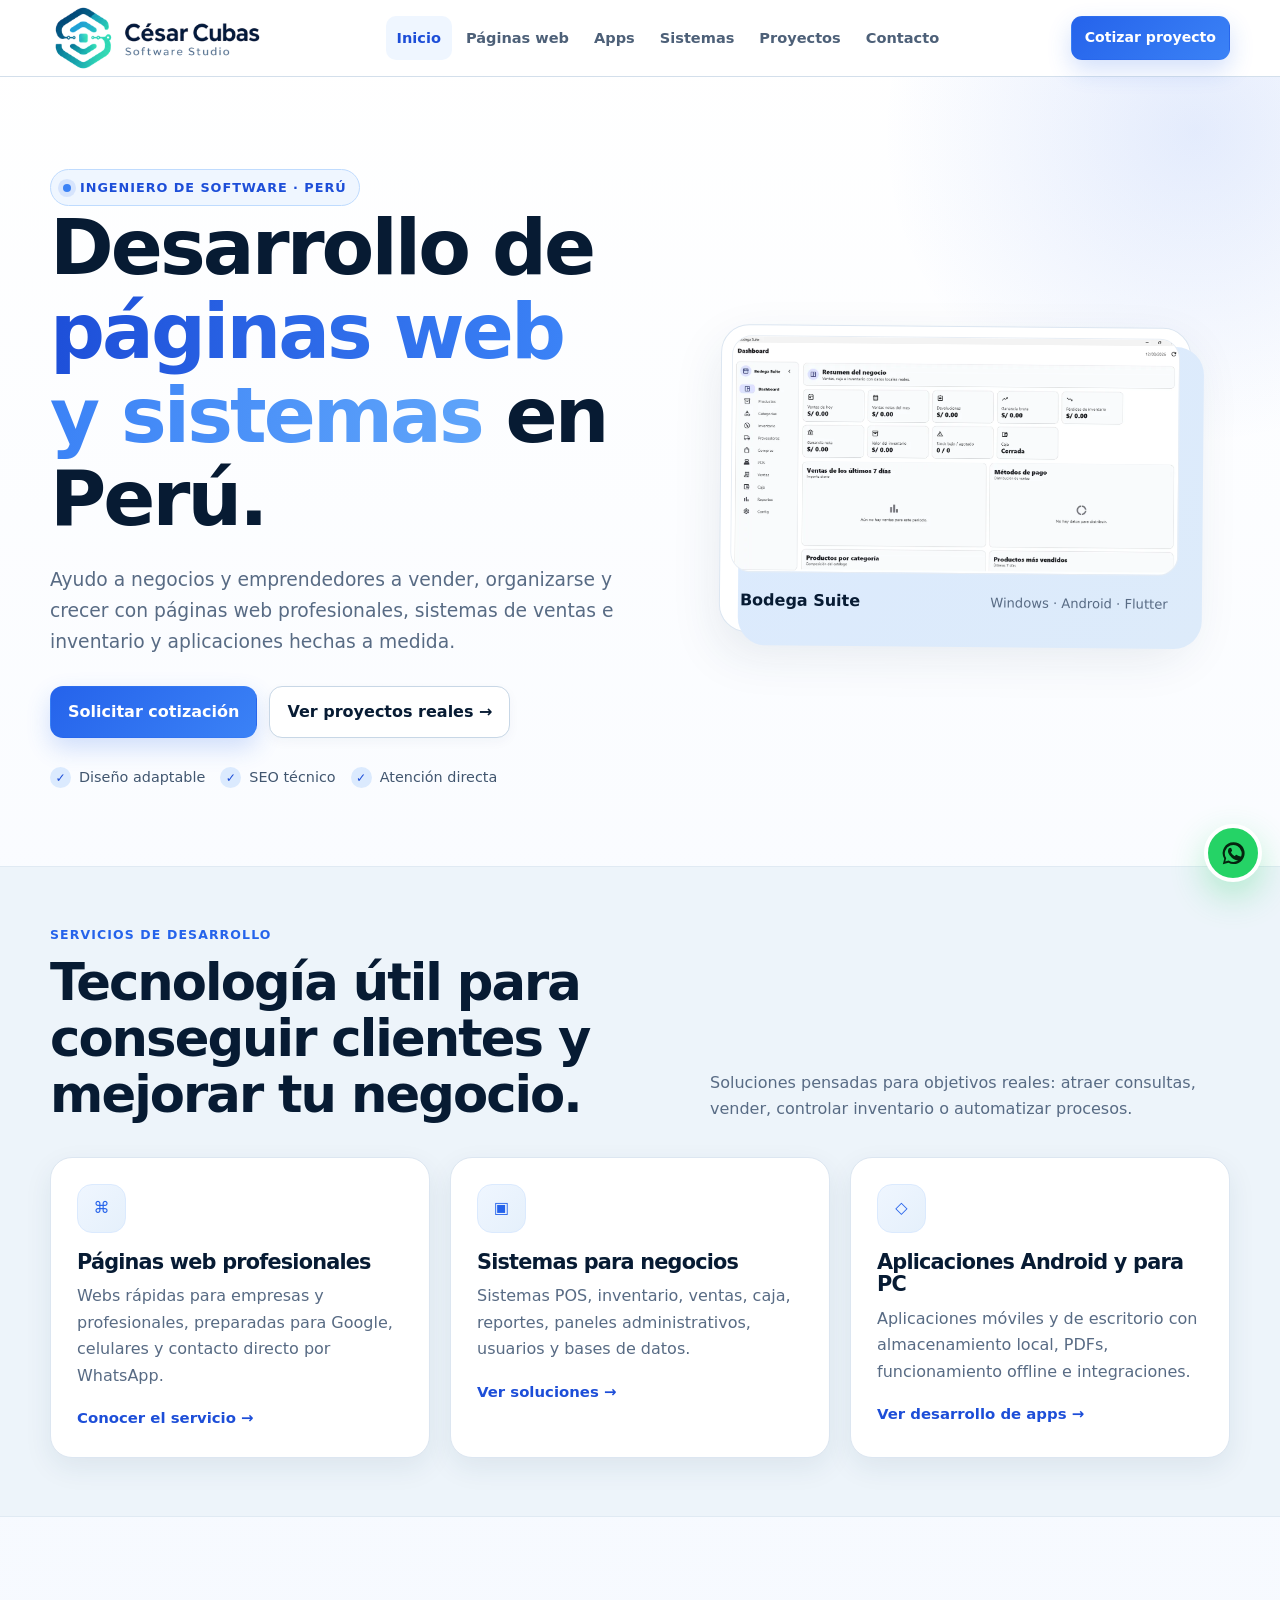
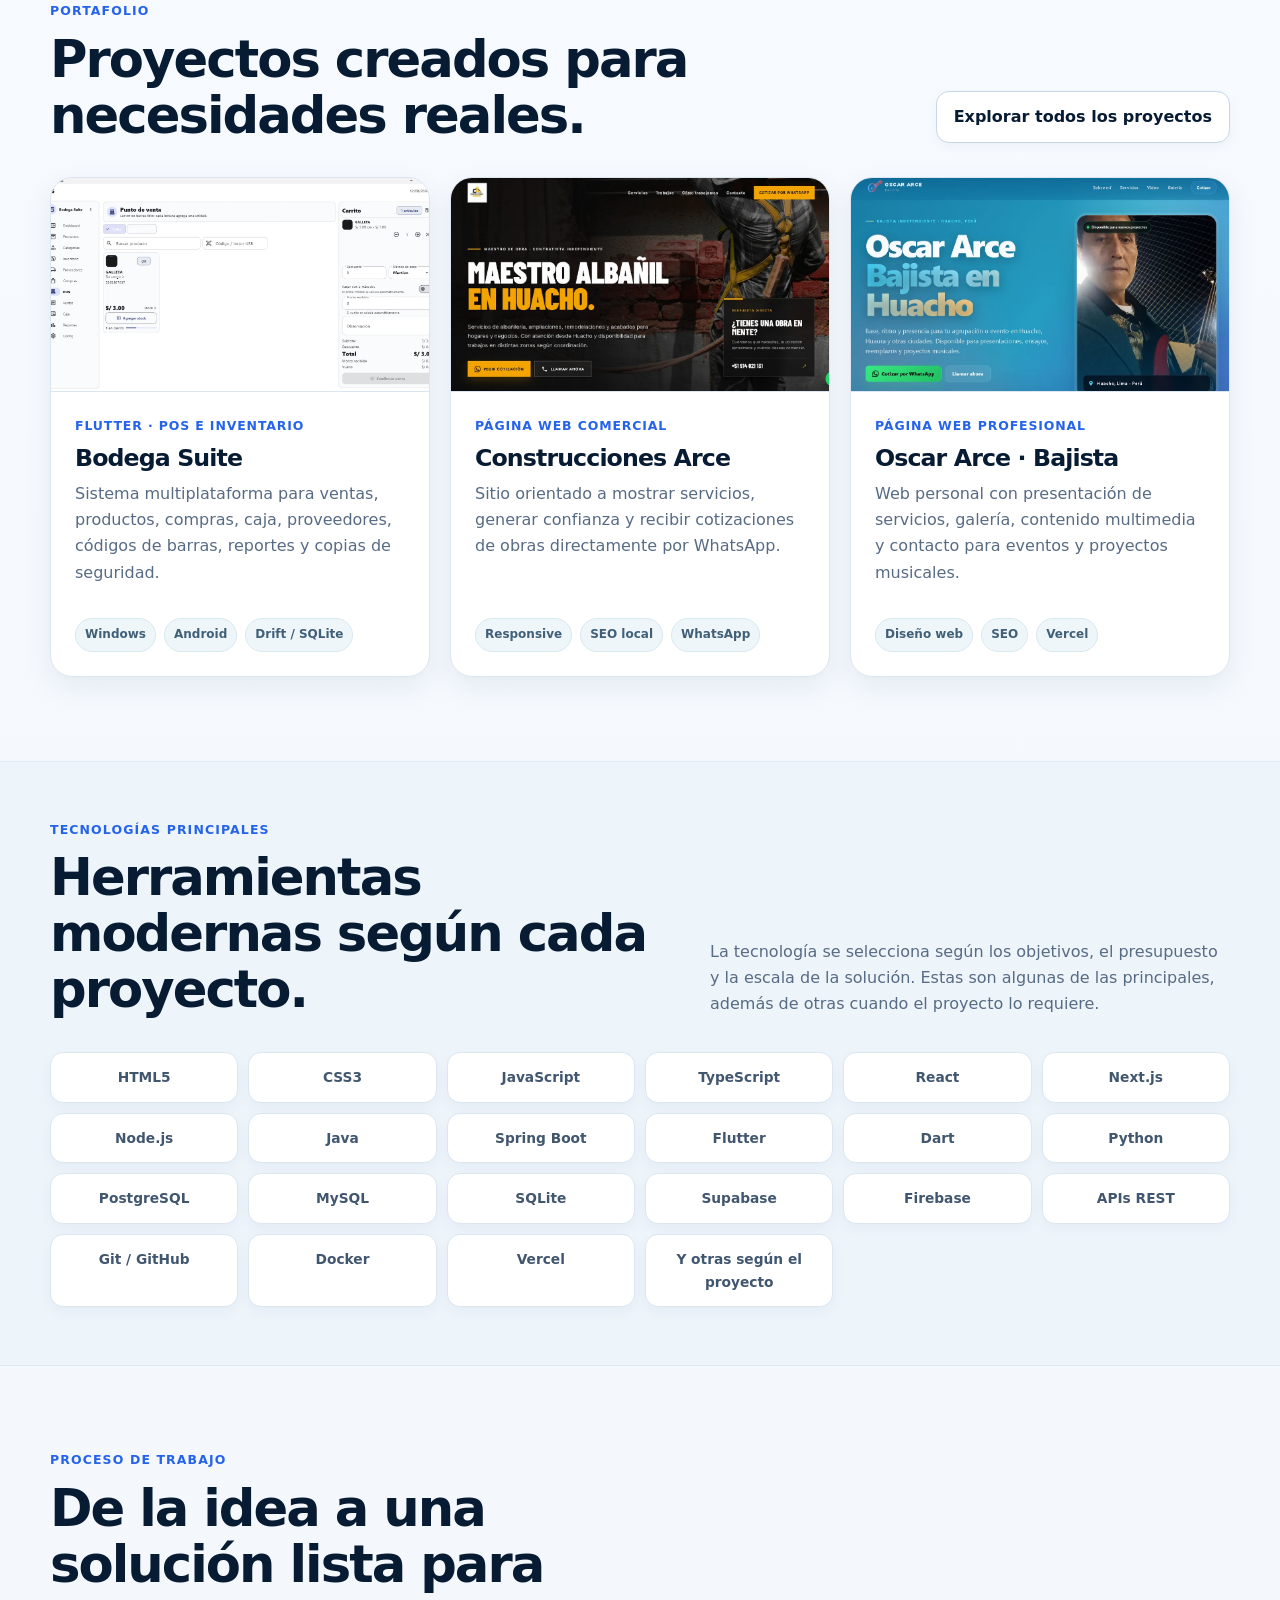
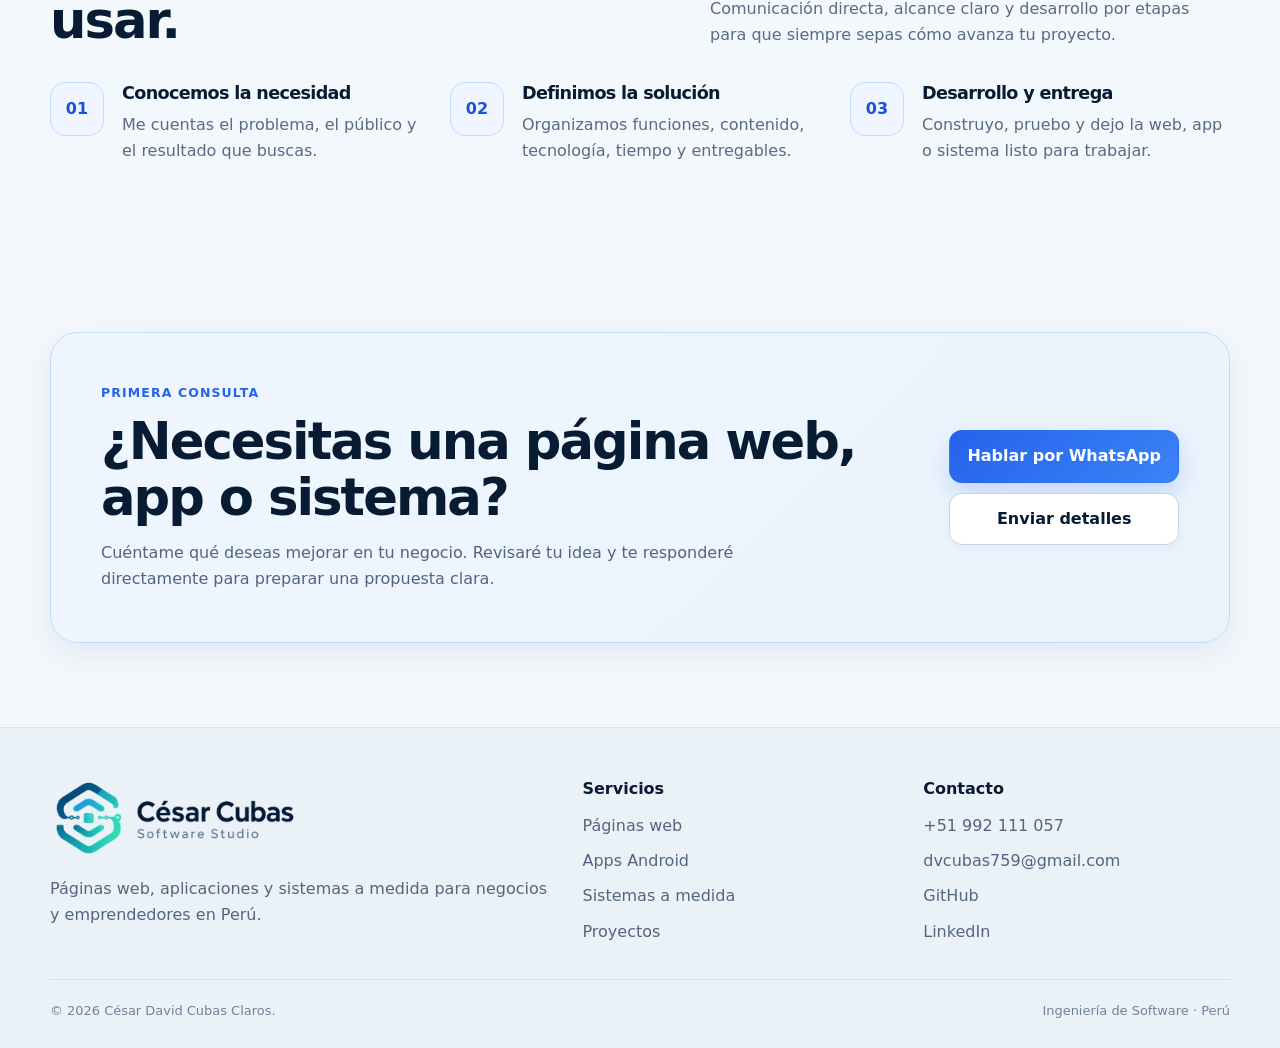
==== index.html @ 5ee5ed20 "Publicar sitio web de César Cubas" ====
<!doctype html>
<html lang="es-PE">
<head>
  <meta charset="utf-8">
  <meta name="viewport" content="width=device-width,initial-scale=1">
  <title>Desarrollo de Páginas Web y Sistemas en Perú | César Cubas</title>
  <meta name="description" content="Ingeniero de Software en Perú. Desarrollo páginas web profesionales, sistemas de ventas e inventario y aplicaciones Android para negocios y emprendedores.">
  <meta name="author" content="César David Cubas Claros">
  <meta name="robots" content="index,follow,max-image-preview:large,max-snippet:-1,max-video-preview:-1">
  <link rel="canonical" href="https://cesar-cubas-dev.vercel.app/">
  <link rel="icon" href="assets/brand/favicon.png" type="image/png" sizes="512x512"><link rel="apple-touch-icon" href="assets/brand/favicon.png">
  <link rel="manifest" href="site.webmanifest">
  <meta name="theme-color" content="#ffffff">
  <meta property="og:type" content="website">
  <meta property="og:locale" content="es_PE">
  <meta property="og:title" content="Desarrollo de Páginas Web y Sistemas en Perú | César Cubas">
  <meta property="og:description" content="Páginas web, sistemas empresariales y apps creadas por un Ingeniero de Software en Perú. Conoce proyectos reales y solicita una cotización.">
  <meta property="og:url" content="https://cesar-cubas-dev.vercel.app/">
  <meta property="og:image" content="https://cesar-cubas-dev.vercel.app/assets/brand/cesar-cubas-social.jpg">
  <meta property="og:image:alt" content="César Cubas, Ingeniero de Software especializado en páginas web, apps y sistemas">
  <meta name="twitter:card" content="summary_large_image">
  <meta name="twitter:title" content="Desarrollo Web y Sistemas en Perú | César Cubas">
  <meta name="twitter:description" content="Soluciones web, móviles y sistemas a medida para negocios en Perú.">
  <meta name="twitter:image" content="https://cesar-cubas-dev.vercel.app/assets/brand/cesar-cubas-social.jpg">
  <link rel="stylesheet" href="assets/styles.css">
  <script type="application/ld+json">
  {
    "@context":"https://schema.org",
    "@graph":[
      {
        "@type":"Person",
        "@id":"https://cesar-cubas-dev.vercel.app/#person",
        "name":"César David Cubas Claros",
        "url":"https://cesar-cubas-dev.vercel.app/",
        "jobTitle":"Ingeniero de Software",
        "email":"mailto:dvcubas759@gmail.com",
        "telephone":"+51 992 111 057",
        "sameAs":["https://github.com/cesar00934","https://www.linkedin.com/in/cesar-cubas09","https://www.tiktok.com/@cesarcubas5374"],
        "knowsAbout":["Desarrollo de páginas web","Ingeniería de software","Flutter","Android","Sistemas de inventario","Sistemas POS","Next.js","Java","Spring Boot","Bases de datos","SEO técnico"]
      },
      {
        "@type":"ProfessionalService",
        "@id":"https://cesar-cubas-dev.vercel.app/#service",
        "name":"César Cubas · Ingeniería de Software",
        "url":"https://cesar-cubas-dev.vercel.app/",
        "logo":"https://cesar-cubas-dev.vercel.app/assets/brand/favicon.png",
        "telephone":"+51 992 111 057",
        "email":"dvcubas759@gmail.com",
        "areaServed":{"@type":"Country","name":"Perú"},
        "founder":{"@id":"https://cesar-cubas-dev.vercel.app/#person"},
        "serviceType":["Desarrollo de páginas web","Software a medida","Sistemas de ventas e inventario","Aplicaciones Android"]
      },
      {
        "@type":"WebSite",
        "@id":"https://cesar-cubas-dev.vercel.app/#website",
        "url":"https://cesar-cubas-dev.vercel.app/",
        "name":"César Cubas · Ingeniero de Software",
        "inLanguage":"es-PE",
        "publisher":{"@id":"https://cesar-cubas-dev.vercel.app/#person"}
      }
    ]
  }
  </script>
</head>
<body>
  <a class="skip" href="#contenido">Saltar al contenido</a>
  <header class="site-header">
    <div class="container nav">
      <a class="brand" href="index.html" aria-label="César Cubas, inicio"><img class="brand-logo" src="assets/brand/cesar-cubas-software-studio.png" width="640" height="214" alt="César Cubas Software Studio"></a>
      <nav class="nav-links" aria-label="Principal">
        <a href="index.html" aria-current="page">Inicio</a><a href="desarrollo-paginas-web/index.html">Páginas web</a><a href="desarrollo-apps-android/index.html">Apps</a><a href="software-a-medida/index.html">Sistemas</a><a href="portafolio/index.html">Proyectos</a><a href="contacto/index.html">Contacto</a>
      </nav>
      <div class="nav-cta">
        <a class="btn btn-primary btn-sm" href="https://wa.me/51992111057?text=Hola%20C%C3%A9sar%2C%20quiero%20cotizar%20una%20p%C3%A1gina%20web%20o%20sistema." target="_blank" rel="noopener">Cotizar proyecto</a>
        <button class="menu-btn" data-menu aria-label="Abrir menú" aria-expanded="false">☰</button>
      </div>
    </div>
  </header>
  <main id="contenido">
    <section class="hero">
      <div class="container hero-grid">
        <div>
          <div class="eyebrow"><span class="dot"></span> Ingeniero de Software · Perú</div>
          <h1>Desarrollo de <span>páginas web y sistemas</span> en Perú.</h1>
          <p class="hero-copy">Ayudo a negocios y emprendedores a vender, organizarse y crecer con páginas web profesionales, sistemas de ventas e inventario y aplicaciones hechas a medida.</p>
          <div class="hero-actions">
            <a class="btn btn-primary" href="https://wa.me/51992111057?text=Hola%20C%C3%A9sar%2C%20quiero%20cotizar%20una%20p%C3%A1gina%20web%20o%20sistema." target="_blank" rel="noopener">Solicitar cotización</a>
            <a class="btn btn-secondary" href="portafolio/index.html">Ver proyectos reales →</a>
          </div>
          <div class="trust-row"><span class="trust-item"><i class="check">✓</i> Diseño adaptable</span><span class="trust-item"><i class="check">✓</i> SEO técnico</span><span class="trust-item"><i class="check">✓</i> Atención directa</span></div>
        </div>
        <figure class="hero-showcase">
          <img src="assets/proyectos/bodega-suite-dashboard.webp" width="1400" height="742" alt="Dashboard de Bodega Suite, sistema POS e inventario creado por César Cubas" fetchpriority="high">
          <figcaption class="showcase-caption"><strong>Bodega Suite</strong><span>Windows · Android · Flutter</span></figcaption>
        </figure>
      </div>
    </section>

    <section class="section-tight section-alt">
      <div class="container">
        <div class="section-head"><div><div class="kicker">Servicios de desarrollo</div><h2>Tecnología útil para conseguir clientes y mejorar tu negocio.</h2></div><p>Soluciones pensadas para objetivos reales: atraer consultas, vender, controlar inventario o automatizar procesos.</p></div>
        <div class="grid-3">
          <article class="card reveal"><div class="card-icon">⌘</div><h3>Páginas web profesionales</h3><p>Webs rápidas para empresas y profesionales, preparadas para Google, celulares y contacto directo por WhatsApp.</p><a class="card-link" href="desarrollo-paginas-web/index.html">Conocer el servicio →</a></article>
          <article class="card reveal"><div class="card-icon">▣</div><h3>Sistemas para negocios</h3><p>Sistemas POS, inventario, ventas, caja, reportes, paneles administrativos, usuarios y bases de datos.</p><a class="card-link" href="software-a-medida/index.html">Ver soluciones →</a></article>
          <article class="card reveal"><div class="card-icon">◇</div><h3>Aplicaciones Android y para PC</h3><p>Aplicaciones móviles y de escritorio con almacenamiento local, PDFs, funcionamiento offline e integraciones.</p><a class="card-link" href="desarrollo-apps-android/index.html">Ver desarrollo de apps →</a></article>
        </div>
      </div>
    </section>

    <section class="section">
      <div class="container">
        <div class="section-head"><div><div class="kicker">Portafolio</div><h2>Proyectos creados para necesidades reales.</h2></div><a class="btn btn-secondary" href="portafolio/index.html">Explorar todos los proyectos</a></div>
        <div class="grid-3">
          <article class="card project reveal"><div class="project-media"><img src="assets/proyectos/bodega-suite-pos.webp" width="1400" height="743" loading="lazy" alt="Punto de venta de Bodega Suite con carrito, lector de barras y control de stock"></div><div class="project-content"><div class="project-top"><div class="project-meta">Flutter · POS e inventario</div><h3>Bodega Suite</h3><p>Sistema multiplataforma para ventas, productos, compras, caja, proveedores, códigos de barras, reportes y copias de seguridad.</p></div><div class="tags"><span class="tag">Windows</span><span class="tag">Android</span><span class="tag">Drift / SQLite</span></div></div></article>
          <article class="card project reveal"><div class="project-media"><img src="assets/proyectos/web-construcciones-arce.webp" width="1400" height="642" loading="lazy" alt="Página web de servicios de construcción Construcciones Arce"></div><div class="project-content"><div class="project-top"><div class="project-meta">Página web comercial</div><h3>Construcciones Arce</h3><p>Sitio orientado a mostrar servicios, generar confianza y recibir cotizaciones de obras directamente por WhatsApp.</p></div><div class="tags"><span class="tag">Responsive</span><span class="tag">SEO local</span><span class="tag">WhatsApp</span></div></div></article>
          <article class="card project reveal"><div class="project-media"><img src="assets/proyectos/web-oscar-arce-bajista.webp" width="1400" height="632" loading="lazy" alt="Página web profesional del bajista Oscar Arce en Huacho"></div><div class="project-content"><div class="project-top"><div class="project-meta">Página web profesional</div><h3>Oscar Arce · Bajista</h3><p>Web personal con presentación de servicios, galería, contenido multimedia y contacto para eventos y proyectos musicales.</p></div><div class="tags"><span class="tag">Diseño web</span><span class="tag">SEO</span><span class="tag">Vercel</span></div></div></article>
        </div>
      </div>
    </section>

    <section class="section-tight section-alt"><div class="container"><div class="section-head"><div><div class="kicker">Tecnologías principales</div><h2>Herramientas modernas según cada proyecto.</h2></div><p>La tecnología se selecciona según los objetivos, el presupuesto y la escala de la solución. Estas son algunas de las principales, además de otras cuando el proyecto lo requiere.</p></div><div class="logo-cloud"><div class="tech">HTML5</div><div class="tech">CSS3</div><div class="tech">JavaScript</div><div class="tech">TypeScript</div><div class="tech">React</div><div class="tech">Next.js</div><div class="tech">Node.js</div><div class="tech">Java</div><div class="tech">Spring Boot</div><div class="tech">Flutter</div><div class="tech">Dart</div><div class="tech">Python</div><div class="tech">PostgreSQL</div><div class="tech">MySQL</div><div class="tech">SQLite</div><div class="tech">Supabase</div><div class="tech">Firebase</div><div class="tech">APIs REST</div><div class="tech">Git / GitHub</div><div class="tech">Docker</div><div class="tech">Vercel</div><div class="tech">Y otras según el proyecto</div></div></div></section>

    <section class="section"><div class="container"><div class="section-head"><div><div class="kicker">Proceso de trabajo</div><h2>De la idea a una solución lista para usar.</h2></div><p>Comunicación directa, alcance claro y desarrollo por etapas para que siempre sepas cómo avanza tu proyecto.</p></div><div class="grid-3 process"><div class="step reveal"><h3>Conocemos la necesidad</h3><p>Me cuentas el problema, el público y el resultado que buscas.</p></div><div class="step reveal"><h3>Definimos la solución</h3><p>Organizamos funciones, contenido, tecnología, tiempo y entregables.</p></div><div class="step reveal"><h3>Desarrollo y entrega</h3><p>Construyo, pruebo y dejo la web, app o sistema listo para trabajar.</p></div></div></div></section>

    <section class="section"><div class="container"><div class="quote reveal"><div><div class="kicker">Primera consulta</div><h2>¿Necesitas una página web, app o sistema?</h2><p>Cuéntame qué deseas mejorar en tu negocio. Revisaré tu idea y te responderé directamente para preparar una propuesta clara.</p></div><div class="quote-actions"><a class="btn btn-primary" href="https://wa.me/51992111057?text=Hola%20C%C3%A9sar%2C%20quiero%20cotizar%20una%20p%C3%A1gina%20web%20o%20sistema." target="_blank" rel="noopener">Hablar por WhatsApp</a><a class="btn btn-secondary" href="contacto/index.html">Enviar detalles</a></div></div></div></section>
  </main>
  <footer class="footer"><div class="container"><div class="footer-grid"><div><a class="brand" href="index.html"><img class="brand-logo" src="assets/brand/cesar-cubas-software-studio.png" width="640" height="214" alt="César Cubas Software Studio"></a><p>Páginas web, aplicaciones y sistemas a medida para negocios y emprendedores en Perú.</p></div><div><div class="footer-title">Servicios</div><div class="footer-links"><a href="desarrollo-paginas-web/index.html">Páginas web</a><a href="desarrollo-apps-android/index.html">Apps Android</a><a href="software-a-medida/index.html">Sistemas a medida</a><a href="portafolio/index.html">Proyectos</a></div></div><div><div class="footer-title">Contacto</div><div class="footer-links"><a href="tel:+51992111057">+51 992 111 057</a><a href="mailto:dvcubas759@gmail.com">dvcubas759@gmail.com</a><a href="https://github.com/cesar00934" target="_blank" rel="noopener">GitHub</a><a href="https://www.linkedin.com/in/cesar-cubas09" target="_blank" rel="noopener">LinkedIn</a></div></div></div><div class="copyright"><span>© <span data-year></span> César David Cubas Claros.</span><span>Ingeniería de Software · Perú</span></div></div></footer>
  <a class="cta-float" href="https://wa.me/51992111057?text=Hola%20C%C3%A9sar%2C%20quiero%20cotizar%20una%20p%C3%A1gina%20web%20o%20sistema." target="_blank" rel="noopener" aria-label="Cotizar proyecto por WhatsApp"><svg viewBox="0 0 24 24" aria-hidden="true"><path fill="currentColor" d="M12 2a9.6 9.6 0 0 0-8.2 14.6L2.5 21.5l5-1.3A9.7 9.7 0 1 0 12 2Zm0 17.5c-1.4 0-2.8-.4-4-1.1l-.3-.2-3 .8.8-2.9-.2-.3A7.5 7.5 0 1 1 12 19.5Zm4.1-5.6c-.2-.1-1.3-.6-1.5-.7-.2-.1-.4-.1-.5.1l-.7.8c-.1.2-.3.2-.5.1-1.4-.7-2.4-1.7-3.1-3-.2-.3 0-.4.1-.5l.5-.6c.2-.2.2-.4.3-.5.1-.2 0-.4 0-.5l-.7-1.7c-.2-.5-.4-.4-.6-.4h-.5c-.2 0-.5.1-.8.4-.3.3-1 1-1 2.5s1.1 2.9 1.2 3.1c.1.2 2.1 3.3 5.2 4.5.7.3 1.3.5 1.8.6.7.2 1.4.2 1.9.1.6-.1 1.8-.8 2-1.5.2-.7.2-1.3.2-1.5-.1-.1-.2-.2-.4-.3Z"/></svg></a>
  <script src="assets/app.js" defer></script>
</body>
</html>
---- assets/styles.css ----
:root{
  --bg:#f5f8fc;--bg-soft:#edf4fb;--panel:#ffffff;--panel-2:#f8fbff;--text:#12233f;--heading:#071b33;
  --muted:#586b84;--brand:#2563eb;--brand-dark:#1d4ed8;--brand-2:#60a5fa;--accent:#eff6ff;
  --line:#dce6f1;--line-strong:#c8d7e6;--shadow:0 20px 50px rgba(26,61,91,.10);
  --shadow-sm:0 10px 28px rgba(26,61,91,.08);--radius:22px;--radius-sm:14px;--max:1180px;
}
*{box-sizing:border-box}
html{scroll-behavior:smooth}
body{margin:0;background:linear-gradient(180deg,#fff 0,#f7faff 32%,#f2f7fc 100%);color:var(--text);font-family:Inter,ui-sans-serif,system-ui,-apple-system,BlinkMacSystemFont,"Segoe UI",sans-serif;line-height:1.65;-webkit-font-smoothing:antialiased}
img,svg{max-width:100%;display:block}
img{height:auto}
a{color:inherit;text-decoration:none}
button,input,textarea,select{font:inherit}
button{cursor:pointer}
.container{width:min(calc(100% - 40px),var(--max));margin-inline:auto}
.skip{position:absolute;left:-9999px;top:auto}.skip:focus{left:12px;top:12px;z-index:999;background:#fff;color:#111;padding:10px 14px;border-radius:10px;box-shadow:var(--shadow)}
.site-header{position:sticky;top:0;z-index:100;background:rgba(255,255,255,.9);backdrop-filter:blur(18px);border-bottom:1px solid rgba(200,215,230,.8)}
.nav{min-height:76px;display:flex;align-items:center;justify-content:space-between;gap:20px}
.brand{display:flex;align-items:center;color:var(--heading)}.brand-logo{display:block;width:215px;height:auto}.footer .brand-logo{width:250px}
.nav-links{display:flex;align-items:center;gap:3px}.nav-links a{padding:10px 11px;border-radius:10px;color:#4d6078;font-size:.91rem;font-weight:700}.nav-links a:hover,.nav-links a[aria-current="page"]{color:var(--brand-dark);background:#eff6ff}
.nav-cta{display:flex;align-items:center;gap:8px}
.btn{display:inline-flex;align-items:center;justify-content:center;gap:9px;border:1px solid transparent;border-radius:13px;padding:12px 17px;font-weight:800;transition:transform .2s ease,box-shadow .2s ease,background .2s ease}
.btn:hover{transform:translateY(-2px)}
.btn-primary{background:linear-gradient(135deg,var(--brand),#3b82f6);color:#fff;box-shadow:0 10px 25px rgba(37,99,235,.20)}
.btn-primary:hover{box-shadow:0 14px 30px rgba(37,99,235,.27)}
.btn-secondary{border-color:var(--line-strong);background:#fff;color:var(--heading);box-shadow:0 4px 12px rgba(26,61,91,.04)}
.btn-secondary:hover{border-color:#93c5fd;background:#f8fbff}
.btn-ghost{color:var(--muted);padding-inline:10px}.btn-sm{padding:9px 13px;border-radius:11px;font-size:.88rem}.icon{width:19px;height:19px;flex:0 0 19px}
.menu-btn{display:none;background:#fff;border:1px solid var(--line-strong);color:var(--heading);border-radius:11px;width:44px;height:44px;place-items:center}
.hero{position:relative;padding:92px 0 76px;overflow:hidden}
.hero:before{content:"";position:absolute;width:650px;height:650px;border-radius:50%;background:radial-gradient(circle,rgba(37,99,235,.12),transparent 68%);right:-240px;top:-270px;pointer-events:none}
.hero-grid{display:grid;grid-template-columns:1.02fr .98fr;gap:58px;align-items:center;position:relative}
.eyebrow{display:inline-flex;align-items:center;gap:9px;border:1px solid #bfdbfe;background:#eff6ff;color:#1d4ed8;padding:7px 12px;border-radius:999px;font-size:.8rem;font-weight:850;text-transform:uppercase;letter-spacing:.075em}
.dot{width:8px;height:8px;border-radius:50%;background:#3b82f6;box-shadow:0 0 0 5px rgba(37,99,235,.12)}
h1,h2,h3{line-height:1.09;letter-spacing:-.038em;margin:0;color:var(--heading)}
h1{font-size:clamp(2.7rem,6vw,5.15rem);max-width:900px}
h2{font-size:clamp(2rem,4vw,3.2rem)}
.hero h1 span,.gradient-text{background:linear-gradient(100deg,var(--brand-dark),#3b82f6 54%,var(--brand-2));-webkit-background-clip:text;background-clip:text;color:transparent}
.hero-copy{font-size:clamp(1rem,2vw,1.17rem);color:var(--muted);max-width:700px;margin:24px 0 28px}
.hero-actions{display:flex;flex-wrap:wrap;gap:12px}.trust-row{display:flex;flex-wrap:wrap;gap:15px;margin-top:28px;color:#41566f;font-size:.9rem}.trust-item{display:flex;align-items:center;gap:8px}.check{width:21px;height:21px;border-radius:50%;display:grid;place-items:center;background:#dbeafe;color:#1d4ed8;font-style:normal;font-size:.76rem;font-weight:900}
.hero-showcase{position:relative;background:#fff;border:1px solid var(--line);border-radius:28px;padding:10px;box-shadow:var(--shadow);transform:rotate(.5deg)}
.hero-showcase:after{content:"";position:absolute;inset:18px -14px -14px 18px;border-radius:28px;background:linear-gradient(135deg,#dbeafe,#ddebfa);z-index:-1}
.hero-showcase img{width:100%;aspect-ratio:1400/742;object-fit:cover;object-position:left top;border-radius:20px;border:1px solid #e7edf4}
.showcase-caption{display:flex;justify-content:space-between;gap:15px;align-items:center;padding:15px 10px 7px}.showcase-caption strong{color:var(--heading)}.showcase-caption span{color:var(--muted);font-size:.82rem}
.code-card{position:relative;background:#fff;border:1px solid var(--line);border-radius:28px;padding:24px;box-shadow:var(--shadow);overflow:hidden}.window-dots{display:flex;gap:7px;margin-bottom:22px}.window-dots i{width:10px;height:10px;border-radius:50%;background:#cbd6e3}.window-dots i:first-child{background:#ff8994}.window-dots i:nth-child(2){background:#ffd166}.window-dots i:nth-child(3){background:#60a5fa}.code-line{height:11px;border-radius:999px;background:#e8eef5;margin:13px 0}.code-line.w80{width:80%}.code-line.w60{width:60%}.code-line.w45{width:45%}.code-line.brand{background:linear-gradient(90deg,rgba(37,99,235,.65),rgba(96,165,250,.45))}.mini-grid{display:grid;grid-template-columns:repeat(2,1fr);gap:12px;margin-top:22px}.mini-stat{padding:16px;border-radius:15px;background:#f5f9fd;border:1px solid var(--line)}.mini-stat b{font-size:1.22rem;display:block;color:var(--heading)}.mini-stat span{color:var(--muted);font-size:.82rem}
.section{padding:84px 0}.section-tight{padding:58px 0}.section-alt{background:#edf4fa;border-block:1px solid #e0eaf3}
.section-head{display:flex;justify-content:space-between;gap:28px;align-items:end;margin-bottom:34px}.section-head h2{max-width:720px}.section-head p{color:var(--muted);max-width:520px;margin:0}.kicker{color:var(--brand);font-weight:850;text-transform:uppercase;letter-spacing:.09em;font-size:.78rem;margin-bottom:10px}
.grid-3{display:grid;grid-template-columns:repeat(3,1fr);gap:20px}.grid-2{display:grid;grid-template-columns:repeat(2,1fr);gap:20px}
.card{background:var(--panel);border:1px solid var(--line);border-radius:var(--radius);padding:26px;box-shadow:var(--shadow-sm);transition:transform .22s ease,border-color .22s ease,box-shadow .22s ease}.card:hover{transform:translateY(-4px);border-color:#93c5fd;box-shadow:var(--shadow)}
.card-icon{width:49px;height:49px;border-radius:15px;display:grid;place-items:center;background:linear-gradient(135deg,#eff6ff,#e5f0fb);border:1px solid #dbeafe;margin-bottom:18px;color:var(--brand)}.card h3{font-size:1.3rem;margin-bottom:10px}.card p{color:var(--muted);margin:0 0 16px}.card-link{display:inline-flex;align-items:center;gap:7px;color:var(--brand-dark);font-weight:850;font-size:.93rem}.tags{display:flex;flex-wrap:wrap;gap:8px;margin-top:16px}.tag{font-size:.75rem;color:#416078;background:#eef6fa;border:1px solid #d9e9f0;border-radius:999px;padding:6px 9px;font-weight:700}
.project{position:relative;display:flex;flex-direction:column;overflow:hidden;padding:0}.project:hover{transform:translateY(-4px)}.project-content{padding:24px;display:flex;flex:1;flex-direction:column}.project-top{flex:1}.project-bottom{margin-top:auto}.project-meta{color:var(--brand);font-weight:850;font-size:.78rem;text-transform:uppercase;letter-spacing:.07em}.project h3{font-size:1.48rem;margin:9px 0}.project-links{display:flex;flex-wrap:wrap;gap:10px;margin-top:18px}.project .btn{font-size:.84rem;padding:9px 12px}
.project-media{position:relative;background:#dfeaf3;overflow:hidden;border-bottom:1px solid var(--line)}.project-media img{width:100%;aspect-ratio:16/9;object-fit:cover;object-position:top;transition:transform .45s ease}.project:hover .project-media img{transform:scale(1.025)}
.project-featured{grid-column:1/-1;display:grid;grid-template-columns:1.18fr .82fr}.project-featured .project-media{border-bottom:0;border-right:1px solid var(--line)}.project-featured .project-media img{height:100%;min-height:390px;aspect-ratio:auto}.project-featured .project-content{padding:32px}
.project-gallery{display:grid;grid-template-columns:1fr 1fr;margin:0;background:#dfeaf3}.project-gallery img{width:100%;height:100%;min-height:300px;object-fit:cover;object-position:top}.project-gallery img+img{border-left:1px solid var(--line)}
.logo-cloud{display:grid;grid-template-columns:repeat(6,1fr);gap:10px}.tech{border:1px solid var(--line);background:#fff;border-radius:13px;padding:13px 10px;text-align:center;color:#41566f;font-weight:780;font-size:.86rem;box-shadow:0 5px 14px rgba(26,61,91,.04)}
.process{counter-reset:step}.step{position:relative;padding-left:72px}.step:before{counter-increment:step;content:"0" counter(step);position:absolute;left:0;top:0;width:52px;height:52px;border-radius:15px;display:grid;place-items:center;background:#eff6ff;border:1px solid #bfdbfe;color:#1d4ed8;font-weight:900}.step h3{font-size:1.1rem;margin:2px 0 8px}.step p{color:var(--muted);margin:0}
.quote{background:linear-gradient(135deg,#eff6ff,#eaf3fc);border:1px solid #bfdbfe;border-radius:28px;padding:clamp(28px,5vw,50px);display:grid;grid-template-columns:1fr auto;gap:30px;align-items:center;box-shadow:var(--shadow-sm)}.quote h2{max-width:760px}.quote p{color:#50667e;max-width:650px;margin:14px 0 0}.quote-actions{display:flex;flex-direction:column;gap:10px;min-width:210px}
.faq{display:grid;gap:12px}.faq details{border:1px solid var(--line);background:#fff;border-radius:15px;padding:0 18px;box-shadow:0 5px 15px rgba(26,61,91,.035)}.faq summary{cursor:pointer;font-weight:800;padding:18px 34px 18px 0;position:relative;list-style:none;color:var(--heading)}.faq summary::-webkit-details-marker{display:none}.faq summary:after{content:"+";position:absolute;right:0;top:14px;color:var(--brand);font-size:1.5rem}.faq details[open] summary:after{content:"–"}.faq p{color:var(--muted);margin:0;padding:0 0 18px}
.footer{border-top:1px solid var(--line);padding:48px 0 26px;background:#eaf1f7}.footer-grid{display:grid;grid-template-columns:1.3fr .8fr .8fr;gap:34px}.footer p,.footer a{color:#52677f}.footer a:hover{color:var(--brand-dark)}.footer-links{display:grid;gap:9px}.footer-title{font-weight:850;margin-bottom:10px;color:var(--heading)}.copyright{margin-top:34px;padding-top:20px;border-top:1px solid #d5e1ec;display:flex;justify-content:space-between;gap:16px;color:#718398;font-size:.81rem}
.page-hero{padding:74px 0 45px;background:linear-gradient(135deg,#f7fbff,#eff6ff);border-bottom:1px solid var(--line)}.page-hero h1{font-size:clamp(2.55rem,6vw,4.8rem);max-width:960px}.page-hero p{font-size:1.08rem;color:var(--muted);max-width:780px}.breadcrumbs{display:flex;gap:8px;color:#7890a6;font-size:.81rem;margin-bottom:16px}.breadcrumbs span{opacity:.6}
.feature-list{display:grid;gap:11px;margin:18px 0 0;padding:0;list-style:none}.feature-list li{display:flex;gap:10px;color:#40566f}.feature-list li:before{content:"✓";color:var(--brand-2);font-weight:900}.two-col{display:grid;grid-template-columns:1fr .9fr;gap:34px;align-items:start}.sticky-card{position:sticky;top:96px}
.contact-grid{display:grid;grid-template-columns:.85fr 1.15fr;gap:22px}.contact-card{display:grid;gap:14px}.contact-method{display:flex;gap:13px;align-items:flex-start;padding:15px;border:1px solid var(--line);border-radius:14px;background:#f7fafc}.contact-method strong{display:block;color:var(--heading)}.contact-method span{color:var(--muted);font-size:.89rem}.form{display:grid;gap:14px}.field{display:grid;gap:7px}.field label{font-size:.87rem;font-weight:750;color:#425970}.field input,.field textarea,.field select{width:100%;border:1px solid var(--line-strong);border-radius:12px;padding:13px 14px;background:#fff;color:var(--heading);outline:none}.field input:focus,.field textarea:focus,.field select:focus{border-color:#60a5fa;box-shadow:0 0 0 3px rgba(37,99,235,.10)}.field textarea{min-height:120px;resize:vertical}.form-note{font-size:.8rem;color:#75879b}.inline-fields{display:grid;grid-template-columns:1fr 1fr;gap:12px}
.cta-float{position:fixed;right:18px;bottom:18px;z-index:90;width:58px;height:58px;border-radius:50%;display:grid;place-items:center;background:#25d366;color:#05240f;box-shadow:0 14px 34px rgba(37,211,102,.3);border:4px solid #fff}.cta-float svg{width:27px;height:27px}.seo-note{font-size:.88rem;color:var(--muted);border-left:3px solid var(--brand);padding-left:14px;margin-top:16px}
.reveal{opacity:0;transform:translateY(14px);transition:opacity .55s ease,transform .55s ease}.reveal.visible{opacity:1;transform:none}
@media(prefers-reduced-motion:reduce){*{scroll-behavior:auto!important}.reveal{opacity:1;transform:none;transition:none}.btn:hover,.card:hover{transform:none}}
@media(max-width:980px){.nav-links{gap:0}.nav-links a{padding-inline:8px;font-size:.85rem}.hero-grid{gap:34px}.project-featured{grid-template-columns:1fr}.project-featured .project-media{border-right:0;border-bottom:1px solid var(--line)}.project-featured .project-media img{min-height:0;aspect-ratio:16/9}}
@media(max-width:900px){.hero-grid,.two-col,.contact-grid{grid-template-columns:1fr}.hero{padding-top:60px}.hero-grid{gap:38px}.hero-showcase{max-width:720px}.grid-3{grid-template-columns:1fr 1fr}.logo-cloud{grid-template-columns:repeat(3,1fr)}.quote{grid-template-columns:1fr}.quote-actions{flex-direction:row;flex-wrap:wrap}.sticky-card{position:static}.footer-grid{grid-template-columns:1fr 1fr}.footer-grid>div:first-child{grid-column:1/-1}.nav-links{display:none}.menu-btn{display:grid}.nav.open{height:auto;min-height:76px;flex-wrap:wrap;padding:14px 0}.nav.open .nav-links{order:3;width:100%;display:grid;padding-bottom:10px}.nav.open .nav-links a{padding:12px}.nav.open .nav-cta{margin-left:auto}.section-head{align-items:start;flex-direction:column}}
@media(max-width:620px){.container{width:min(calc(100% - 24px),var(--max))}.brand-logo{width:190px}.footer .brand-logo{width:230px}.grid-3,.grid-2,.footer-grid,.inline-fields{grid-template-columns:1fr}.hero{padding:48px 0 50px}.hero h1{font-size:clamp(2.55rem,13vw,3.55rem)}.section{padding:64px 0}.section-tight{padding:44px 0}.hero-actions .btn{width:100%}.logo-cloud{grid-template-columns:repeat(2,1fr)}.quote-actions{flex-direction:column}.quote-actions .btn{width:100%}.copyright{flex-direction:column}.page-hero{padding-top:52px}.cta-float{right:14px;bottom:14px;width:54px;height:54px}.project-gallery{grid-template-columns:1fr}.project-gallery img{min-height:0;aspect-ratio:16/9}.project-gallery img+img{border-left:0;border-top:1px solid var(--line)}.project-featured .project-content{padding:24px}.nav-cta .btn{display:none}}
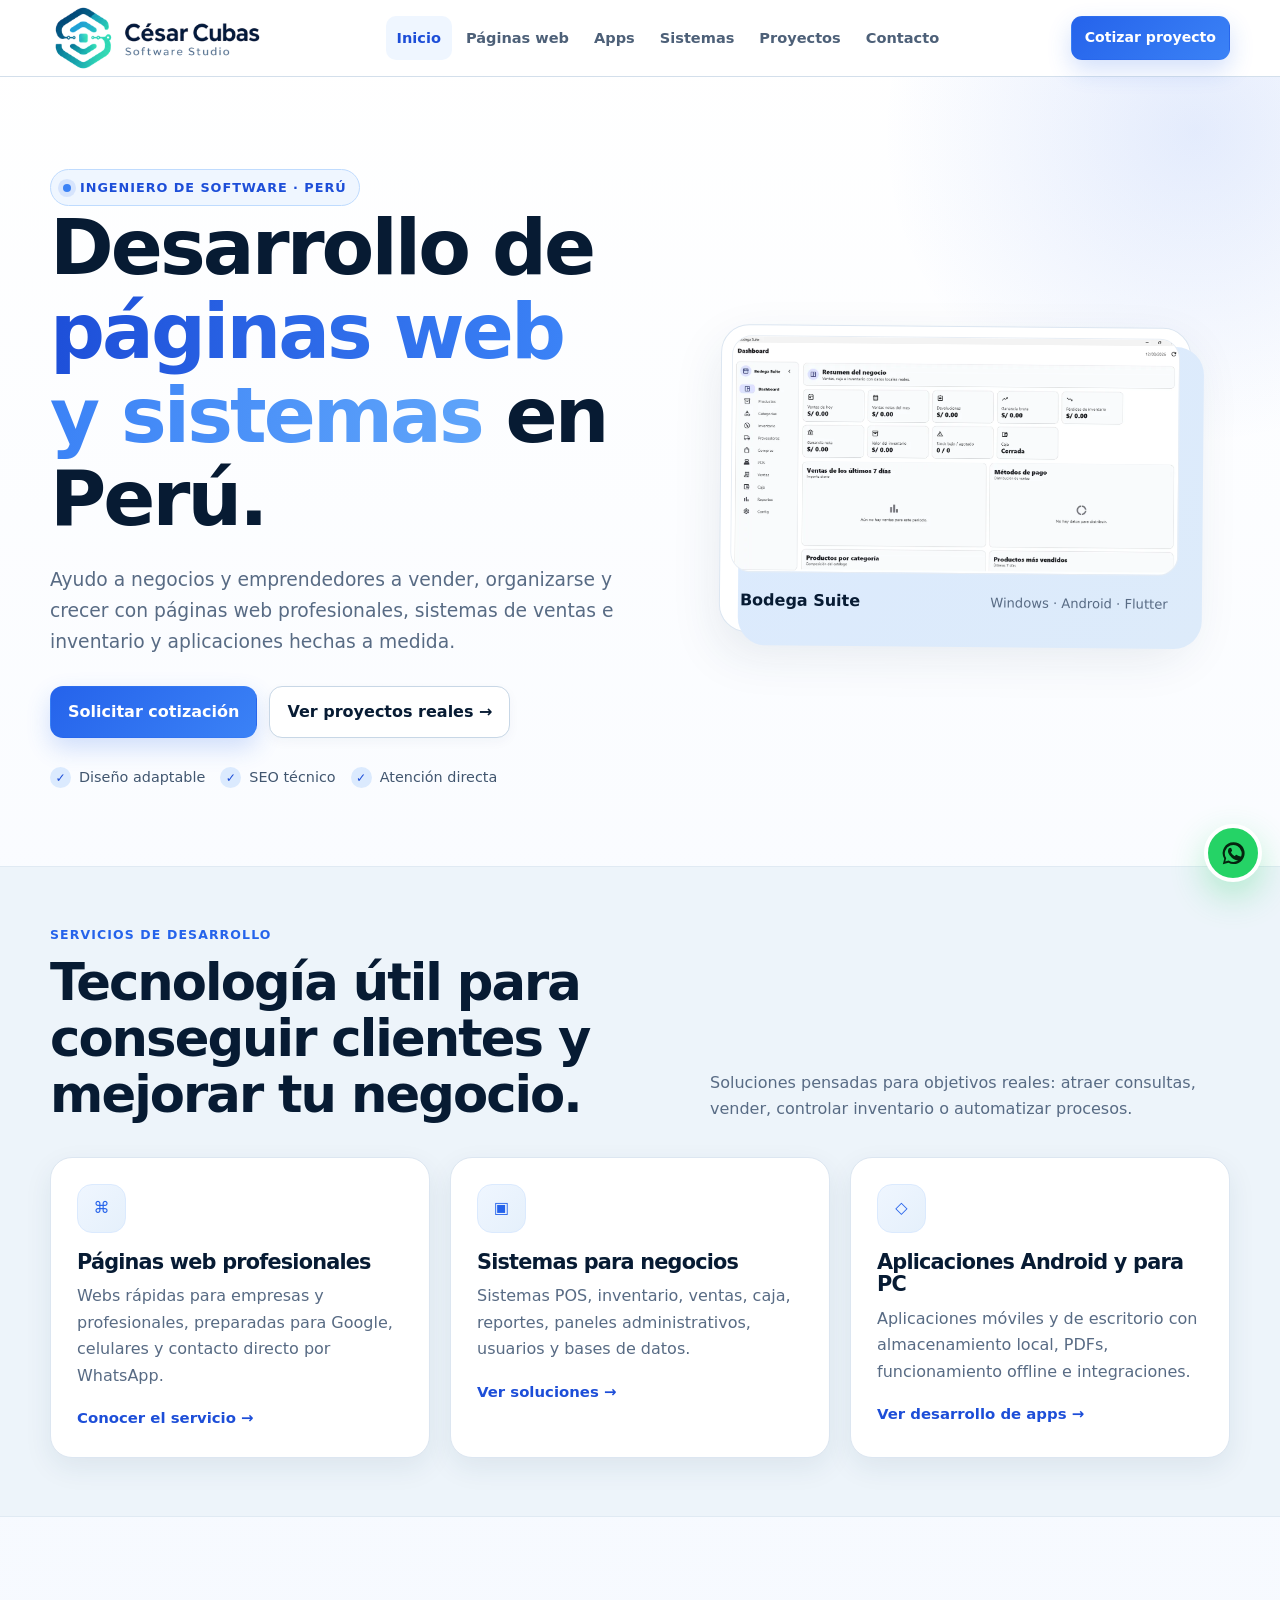
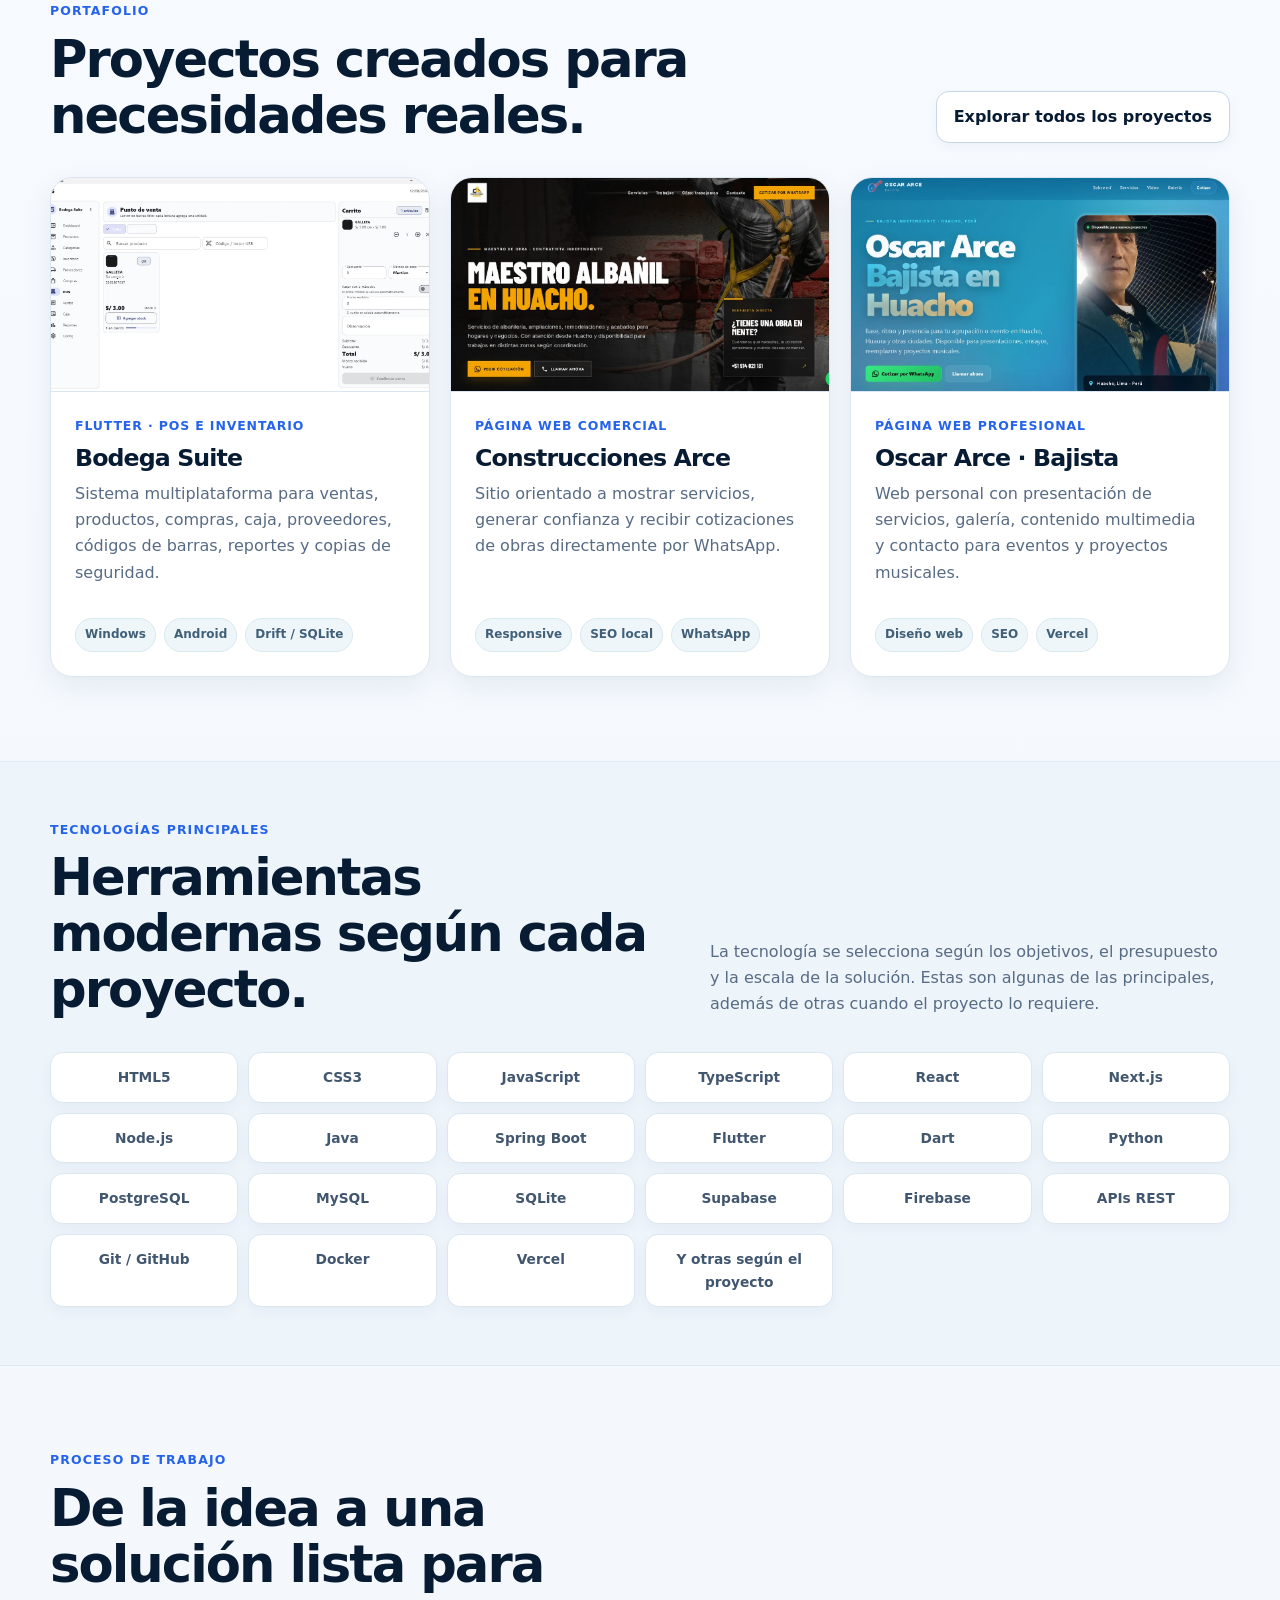
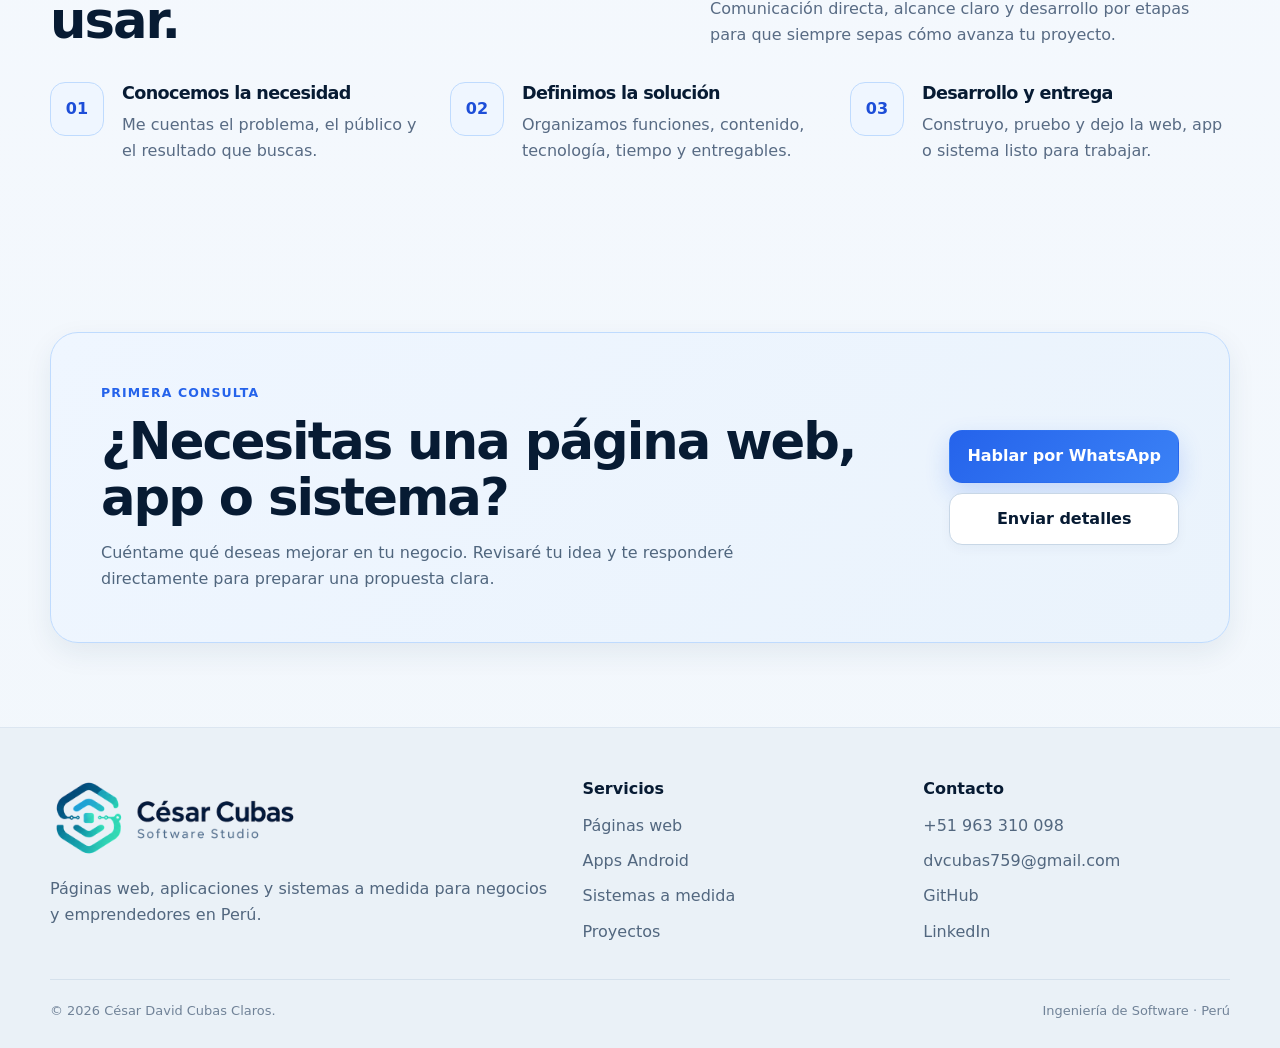
==== commit be780d2d: "Update index.html" ====
--- a/index.html
+++ b/index.html
@@ -6,8 +6,9 @@
   <title>Desarrollo de Páginas Web y Sistemas en Perú | César Cubas</title>
   <meta name="description" content="Ingeniero de Software en Perú. Desarrollo páginas web profesionales, sistemas de ventas e inventario y aplicaciones Android para negocios y emprendedores.">
   <meta name="author" content="César David Cubas Claros">
+  <meta name="google-site-verification" content="UFLBhOl4JWtE8ll9S5ZVKbbXgZjwm_YEfBeXgiGilz8">
   <meta name="robots" content="index,follow,max-image-preview:large,max-snippet:-1,max-video-preview:-1">
-  <link rel="canonical" href="https://cesar-cubas-dev.vercel.app/">
+  <link rel="canonical" href="https://desarroladordesofwareperu.vercel.app/">
   <link rel="icon" href="assets/brand/favicon.png" type="image/png" sizes="512x512"><link rel="apple-touch-icon" href="assets/brand/favicon.png">
   <link rel="manifest" href="site.webmanifest">
   <meta name="theme-color" content="#ffffff">
@@ -15,13 +16,13 @@
   <meta property="og:locale" content="es_PE">
   <meta property="og:title" content="Desarrollo de Páginas Web y Sistemas en Perú | César Cubas">
   <meta property="og:description" content="Páginas web, sistemas empresariales y apps creadas por un Ingeniero de Software en Perú. Conoce proyectos reales y solicita una cotización.">
-  <meta property="og:url" content="https://cesar-cubas-dev.vercel.app/">
-  <meta property="og:image" content="https://cesar-cubas-dev.vercel.app/assets/brand/cesar-cubas-social.jpg">
+  <meta property="og:url" content="https://desarroladordesofwareperu.vercel.app/">
+  <meta property="og:image" content="https://desarroladordesofwareperu.vercel.app/assets/brand/cesar-cubas-social.jpg">
   <meta property="og:image:alt" content="César Cubas, Ingeniero de Software especializado en páginas web, apps y sistemas">
   <meta name="twitter:card" content="summary_large_image">
   <meta name="twitter:title" content="Desarrollo Web y Sistemas en Perú | César Cubas">
   <meta name="twitter:description" content="Soluciones web, móviles y sistemas a medida para negocios en Perú.">
-  <meta name="twitter:image" content="https://cesar-cubas-dev.vercel.app/assets/brand/cesar-cubas-social.jpg">
+  <meta name="twitter:image" content="https://desarroladordesofwareperu.vercel.app/assets/brand/cesar-cubas-social.jpg">
   <link rel="stylesheet" href="assets/styles.css">
   <script type="application/ld+json">
   {
@@ -29,34 +30,34 @@
     "@graph":[
       {
         "@type":"Person",
-        "@id":"https://cesar-cubas-dev.vercel.app/#person",
+        "@id":"https://desarroladordesofwareperu.vercel.app/#person",
         "name":"César David Cubas Claros",
-        "url":"https://cesar-cubas-dev.vercel.app/",
+        "url":"https://desarroladordesofwareperu.vercel.app/",
         "jobTitle":"Ingeniero de Software",
         "email":"mailto:dvcubas759@gmail.com",
-        "telephone":"+51 992 111 057",
+        "telephone":"+51 963 310 098",
         "sameAs":["https://github.com/cesar00934","https://www.linkedin.com/in/cesar-cubas09","https://www.tiktok.com/@cesarcubas5374"],
         "knowsAbout":["Desarrollo de páginas web","Ingeniería de software","Flutter","Android","Sistemas de inventario","Sistemas POS","Next.js","Java","Spring Boot","Bases de datos","SEO técnico"]
       },
       {
         "@type":"ProfessionalService",
-        "@id":"https://cesar-cubas-dev.vercel.app/#service",
+        "@id":"https://desarroladordesofwareperu.vercel.app/#service",
         "name":"César Cubas · Ingeniería de Software",
-        "url":"https://cesar-cubas-dev.vercel.app/",
-        "logo":"https://cesar-cubas-dev.vercel.app/assets/brand/favicon.png",
-        "telephone":"+51 992 111 057",
+        "url":"https://desarroladordesofwareperu.vercel.app/",
+        "logo":"https://desarroladordesofwareperu.vercel.app/assets/brand/favicon.png",
+        "telephone":"+51 963 310 098",
         "email":"dvcubas759@gmail.com",
         "areaServed":{"@type":"Country","name":"Perú"},
-        "founder":{"@id":"https://cesar-cubas-dev.vercel.app/#person"},
+        "founder":{"@id":"https://desarroladordesofwareperu.vercel.app/#person"},
         "serviceType":["Desarrollo de páginas web","Software a medida","Sistemas de ventas e inventario","Aplicaciones Android"]
       },
       {
         "@type":"WebSite",
-        "@id":"https://cesar-cubas-dev.vercel.app/#website",
-        "url":"https://cesar-cubas-dev.vercel.app/",
+        "@id":"https://desarroladordesofwareperu.vercel.app/#website",
+        "url":"https://desarroladordesofwareperu.vercel.app/",
         "name":"César Cubas · Ingeniero de Software",
         "inLanguage":"es-PE",
-        "publisher":{"@id":"https://cesar-cubas-dev.vercel.app/#person"}
+        "publisher":{"@id":"https://desarroladordesofwareperu.vercel.app/#person"}
       }
     ]
   }
@@ -71,7 +72,7 @@
         <a href="index.html" aria-current="page">Inicio</a><a href="desarrollo-paginas-web/index.html">Páginas web</a><a href="desarrollo-apps-android/index.html">Apps</a><a href="software-a-medida/index.html">Sistemas</a><a href="portafolio/index.html">Proyectos</a><a href="contacto/index.html">Contacto</a>
       </nav>
       <div class="nav-cta">
-        <a class="btn btn-primary btn-sm" href="https://wa.me/51992111057?text=Hola%20C%C3%A9sar%2C%20quiero%20cotizar%20una%20p%C3%A1gina%20web%20o%20sistema." target="_blank" rel="noopener">Cotizar proyecto</a>
+        <a class="btn btn-primary btn-sm" href="https://wa.me/51963310098?text=Hola%20C%C3%A9sar%2C%20quiero%20cotizar%20una%20p%C3%A1gina%20web%20o%20sistema." target="_blank" rel="noopener">Cotizar proyecto</a>
         <button class="menu-btn" data-menu aria-label="Abrir menú" aria-expanded="false">☰</button>
       </div>
     </div>
@@ -84,7 +85,7 @@
           <h1>Desarrollo de <span>páginas web y sistemas</span> en Perú.</h1>
           <p class="hero-copy">Ayudo a negocios y emprendedores a vender, organizarse y crecer con páginas web profesionales, sistemas de ventas e inventario y aplicaciones hechas a medida.</p>
           <div class="hero-actions">
-            <a class="btn btn-primary" href="https://wa.me/51992111057?text=Hola%20C%C3%A9sar%2C%20quiero%20cotizar%20una%20p%C3%A1gina%20web%20o%20sistema." target="_blank" rel="noopener">Solicitar cotización</a>
+            <a class="btn btn-primary" href="https://wa.me/51963310098?text=Hola%20C%C3%A9sar%2C%20quiero%20cotizar%20una%20p%C3%A1gina%20web%20o%20sistema." target="_blank" rel="noopener">Solicitar cotización</a>
             <a class="btn btn-secondary" href="portafolio/index.html">Ver proyectos reales →</a>
           </div>
           <div class="trust-row"><span class="trust-item"><i class="check">✓</i> Diseño adaptable</span><span class="trust-item"><i class="check">✓</i> SEO técnico</span><span class="trust-item"><i class="check">✓</i> Atención directa</span></div>
@@ -124,8 +125,8 @@
 
     <section class="section"><div class="container"><div class="quote reveal"><div><div class="kicker">Primera consulta</div><h2>¿Necesitas una página web, app o sistema?</h2><p>Cuéntame qué deseas mejorar en tu negocio. Revisaré tu idea y te responderé directamente para preparar una propuesta clara.</p></div><div class="quote-actions"><a class="btn btn-primary" href="https://wa.me/51992111057?text=Hola%20C%C3%A9sar%2C%20quiero%20cotizar%20una%20p%C3%A1gina%20web%20o%20sistema." target="_blank" rel="noopener">Hablar por WhatsApp</a><a class="btn btn-secondary" href="contacto/index.html">Enviar detalles</a></div></div></div></section>
   </main>
-  <footer class="footer"><div class="container"><div class="footer-grid"><div><a class="brand" href="index.html"><img class="brand-logo" src="assets/brand/cesar-cubas-software-studio.png" width="640" height="214" alt="César Cubas Software Studio"></a><p>Páginas web, aplicaciones y sistemas a medida para negocios y emprendedores en Perú.</p></div><div><div class="footer-title">Servicios</div><div class="footer-links"><a href="desarrollo-paginas-web/index.html">Páginas web</a><a href="desarrollo-apps-android/index.html">Apps Android</a><a href="software-a-medida/index.html">Sistemas a medida</a><a href="portafolio/index.html">Proyectos</a></div></div><div><div class="footer-title">Contacto</div><div class="footer-links"><a href="tel:+51992111057">+51 992 111 057</a><a href="mailto:dvcubas759@gmail.com">dvcubas759@gmail.com</a><a href="https://github.com/cesar00934" target="_blank" rel="noopener">GitHub</a><a href="https://www.linkedin.com/in/cesar-cubas09" target="_blank" rel="noopener">LinkedIn</a></div></div></div><div class="copyright"><span>© <span data-year></span> César David Cubas Claros.</span><span>Ingeniería de Software · Perú</span></div></div></footer>
-  <a class="cta-float" href="https://wa.me/51992111057?text=Hola%20C%C3%A9sar%2C%20quiero%20cotizar%20una%20p%C3%A1gina%20web%20o%20sistema." target="_blank" rel="noopener" aria-label="Cotizar proyecto por WhatsApp"><svg viewBox="0 0 24 24" aria-hidden="true"><path fill="currentColor" d="M12 2a9.6 9.6 0 0 0-8.2 14.6L2.5 21.5l5-1.3A9.7 9.7 0 1 0 12 2Zm0 17.5c-1.4 0-2.8-.4-4-1.1l-.3-.2-3 .8.8-2.9-.2-.3A7.5 7.5 0 1 1 12 19.5Zm4.1-5.6c-.2-.1-1.3-.6-1.5-.7-.2-.1-.4-.1-.5.1l-.7.8c-.1.2-.3.2-.5.1-1.4-.7-2.4-1.7-3.1-3-.2-.3 0-.4.1-.5l.5-.6c.2-.2.2-.4.3-.5.1-.2 0-.4 0-.5l-.7-1.7c-.2-.5-.4-.4-.6-.4h-.5c-.2 0-.5.1-.8.4-.3.3-1 1-1 2.5s1.1 2.9 1.2 3.1c.1.2 2.1 3.3 5.2 4.5.7.3 1.3.5 1.8.6.7.2 1.4.2 1.9.1.6-.1 1.8-.8 2-1.5.2-.7.2-1.3.2-1.5-.1-.1-.2-.2-.4-.3Z"/></svg></a>
+  <footer class="footer"><div class="container"><div class="footer-grid"><div><a class="brand" href="index.html"><img class="brand-logo" src="assets/brand/cesar-cubas-software-studio.png" width="640" height="214" alt="César Cubas Software Studio"></a><p>Páginas web, aplicaciones y sistemas a medida para negocios y emprendedores en Perú.</p></div><div><div class="footer-title">Servicios</div><div class="footer-links"><a href="desarrollo-paginas-web/index.html">Páginas web</a><a href="desarrollo-apps-android/index.html">Apps Android</a><a href="software-a-medida/index.html">Sistemas a medida</a><a href="portafolio/index.html">Proyectos</a></div></div><div><div class="footer-title">Contacto</div><div class="footer-links"><a href="tel:+51992111057">+51 963 310 098</a><a href="mailto:dvcubas759@gmail.com">dvcubas759@gmail.com</a><a href="https://github.com/cesar00934" target="_blank" rel="noopener">GitHub</a><a href="https://www.linkedin.com/in/cesar-cubas09" target="_blank" rel="noopener">LinkedIn</a></div></div></div><div class="copyright"><span>© <span data-year></span> César David Cubas Claros.</span><span>Ingeniería de Software · Perú</span></div></div></footer>
+  <a class="cta-float" href="https://wa.me/51963310098?text=Hola%20C%C3%A9sar%2C%20quiero%20cotizar%20una%20p%C3%A1gina%20web%20o%20sistema." target="_blank" rel="noopener" aria-label="Cotizar proyecto por WhatsApp"><svg viewBox="0 0 24 24" aria-hidden="true"><path fill="currentColor" d="M12 2a9.6 9.6 0 0 0-8.2 14.6L2.5 21.5l5-1.3A9.7 9.7 0 1 0 12 2Zm0 17.5c-1.4 0-2.8-.4-4-1.1l-.3-.2-3 .8.8-2.9-.2-.3A7.5 7.5 0 1 1 12 19.5Zm4.1-5.6c-.2-.1-1.3-.6-1.5-.7-.2-.1-.4-.1-.5.1l-.7.8c-.1.2-.3.2-.5.1-1.4-.7-2.4-1.7-3.1-3-.2-.3 0-.4.1-.5l.5-.6c.2-.2.2-.4.3-.5.1-.2 0-.4 0-.5l-.7-1.7c-.2-.5-.4-.4-.6-.4h-.5c-.2 0-.5.1-.8.4-.3.3-1 1-1 2.5s1.1 2.9 1.2 3.1c.1.2 2.1 3.3 5.2 4.5.7.3 1.3.5 1.8.6.7.2 1.4.2 1.9.1.6-.1 1.8-.8 2-1.5.2-.7.2-1.3.2-1.5-.1-.1-.2-.2-.4-.3Z"/></svg></a>
   <script src="assets/app.js" defer></script>
 </body>
 </html>
